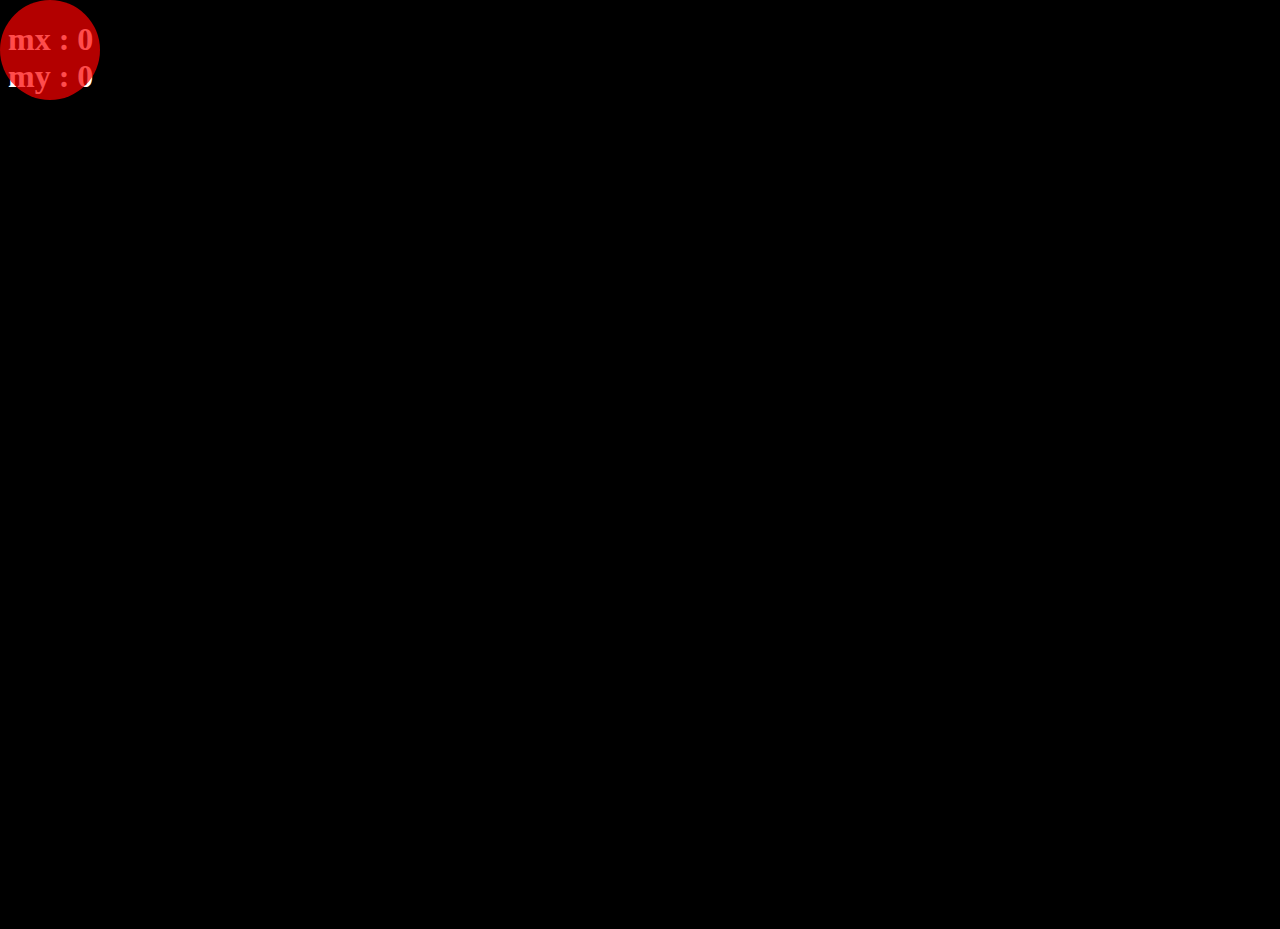
==== 02-Mouse-move/index.html @ cd9de357 "기본완성" ====
<!DOCTYPE html>
<html lang="ko">
  <head>
    <meta charset="UTF-8" />
    <meta name="viewport" content="width=device-width, initial-scale=1.0" />
    <title>Document</title>
    <style>
      body {
        background: #000;
        height: 100vh;
      }
      h1 {
        color: #fff;
      }
      .cursor {
        position: absolute;
        top: 0;
        left: 0;
        width: 100px;
        height: 100px;
        border-radius: 50%;
        background: rgba(255, 0, 0, 0.7);
      }
    </style>
    <script src="./js/jquery-3.3.1.min.js"></script>
    <script src="./js/script.js"></script>
  </head>
  <body>
    <!-- 변하는 좌표값을 뿌릴 공간 -->
    <h1 class="info">좌표값</h1>

    <div class="cursor"></div>
  </body>
</html>
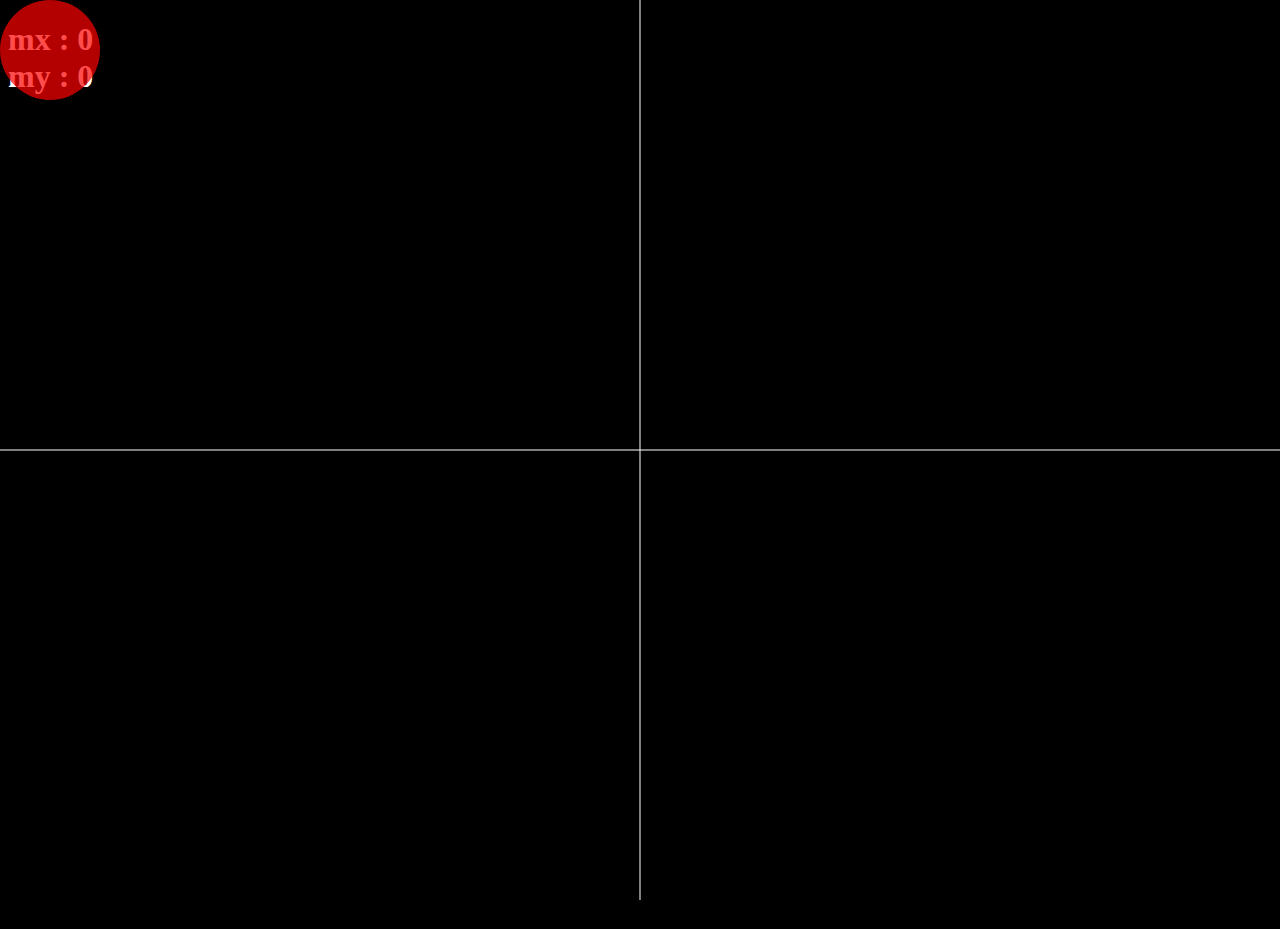
==== commit 96181f08: "마우스가 중앙에 있다는 걸 고려해 거리 벌리기" ====
--- a/02-Mouse-move/index.html
+++ b/02-Mouse-move/index.html
@@ -21,6 +21,26 @@
         border-radius: 50%;
         background: rgba(255, 0, 0, 0.7);
       }
+      body::before {
+        content: '';
+        position: absolute;
+        top: 50%;
+        left: 50%;
+        transform: translate(-50%, -50%);
+        width: 100%;
+        height: 1px;
+        background: #fff;
+      }
+      body::after {
+        content: '';
+        position: absolute;
+        top: 50%;
+        left: 50%;
+        transform: translate(-50%, -50%);
+        height: 100%;
+        width: 1px;
+        background: #fff;
+      }
     </style>
     <script src="./js/jquery-3.3.1.min.js"></script>
     <script src="./js/script.js"></script>
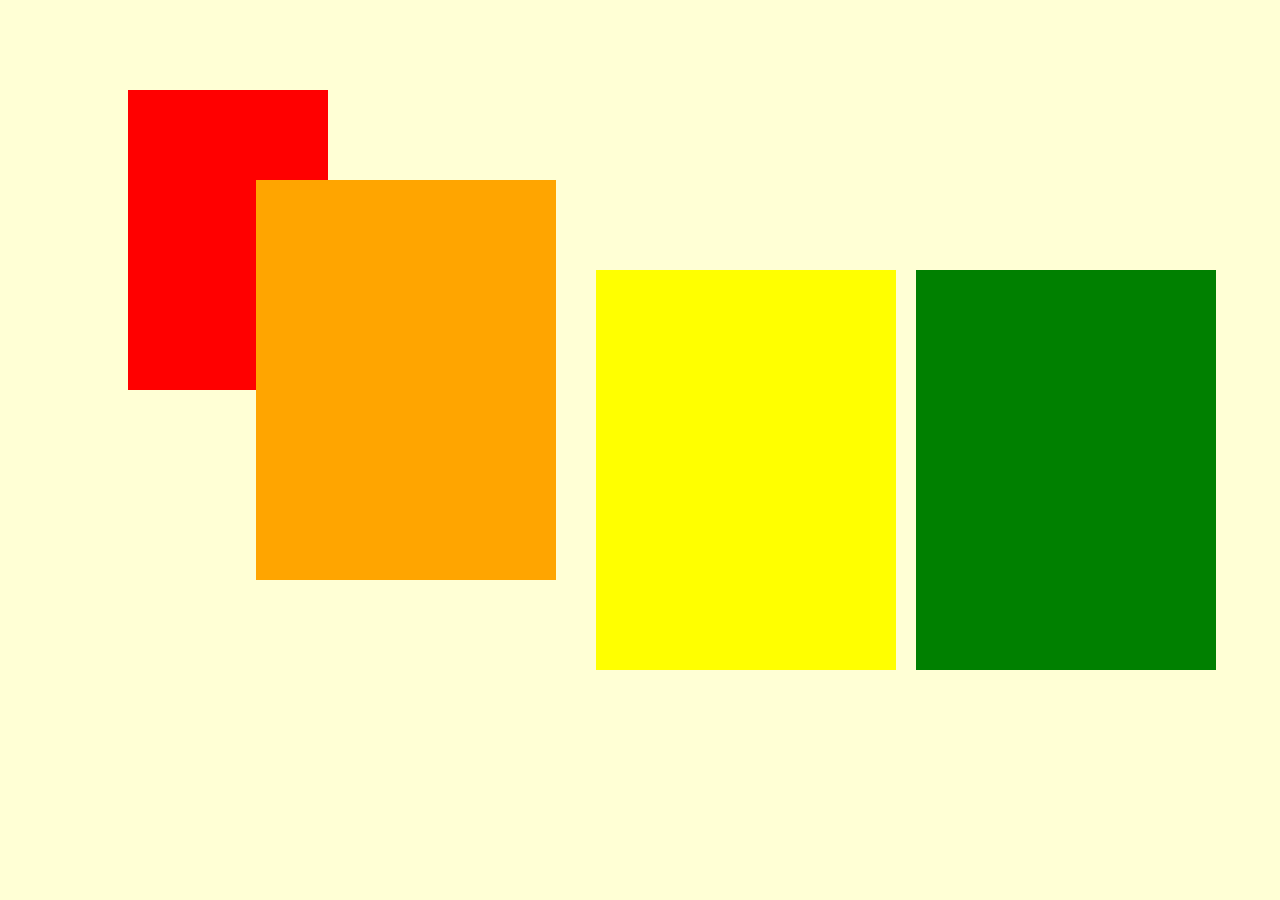
==== commit 2250bf65: "오브젝트 마우스에 따라 움직이기" ====
--- a/02-Mouse-move/index.html
+++ b/02-Mouse-move/index.html
@@ -3,52 +3,17 @@
   <head>
     <meta charset="UTF-8" />
     <meta name="viewport" content="width=device-width, initial-scale=1.0" />
-    <title>Document</title>
-    <style>
-      body {
-        background: #000;
-        height: 100vh;
-      }
-      h1 {
-        color: #fff;
-      }
-      .cursor {
-        position: absolute;
-        top: 0;
-        left: 0;
-        width: 100px;
-        height: 100px;
-        border-radius: 50%;
-        background: rgba(255, 0, 0, 0.7);
-      }
-      body::before {
-        content: '';
-        position: absolute;
-        top: 50%;
-        left: 50%;
-        transform: translate(-50%, -50%);
-        width: 100%;
-        height: 1px;
-        background: #fff;
-      }
-      body::after {
-        content: '';
-        position: absolute;
-        top: 50%;
-        left: 50%;
-        transform: translate(-50%, -50%);
-        height: 100%;
-        width: 1px;
-        background: #fff;
-      }
-    </style>
+    <title>오브젝트 움직이기</title>
+    <link rel="stylesheet" href="./css/style.css" />
     <script src="./js/jquery-3.3.1.min.js"></script>
     <script src="./js/script.js"></script>
   </head>
   <body>
-    <!-- 변하는 좌표값을 뿌릴 공간 -->
-    <h1 class="info">좌표값</h1>
-
-    <div class="cursor"></div>
+    <div class="obj-wrap">
+      <div class="obj1"></div>
+      <div class="obj2"></div>
+      <div class="obj3"></div>
+      <div class="obj4"></div>
+    </div>
   </body>
 </html>
--- a/02-Mouse-move/css/style.css
+++ b/02-Mouse-move/css/style.css
@@ -0,0 +1,55 @@
+@charset 'utf-8';
+
+* {
+  margin: 0;
+  padding: 0;
+  box-sizing: border-box;
+}
+ul,
+ol,
+li {
+  list-style: none;
+}
+img {
+  vertical-align: top;
+}
+body {
+  overflow-x: hidden;
+}
+.obj-wrap {
+  height: 100vh;
+  background: rgb(255, 255, 213);
+  perspective: 600px;
+}
+.obj1 {
+  position: absolute;
+  top: 10%;
+  left: 10%;
+  width: 200px;
+  height: 300px;
+  background: red;
+}
+.obj2 {
+  position: absolute;
+  top: 20%;
+  left: 20%;
+  width: 300px;
+  height: 400px;
+  background: orange;
+}
+.obj3 {
+  position: absolute;
+  top: 30%;
+  right: 30%;
+  width: 300px;
+  height: 400px;
+  background: yellow;
+}
+.obj4 {
+  position: absolute;
+  top: 30%;
+  right: 5%;
+  width: 300px;
+  height: 400px;
+  background: green;
+}
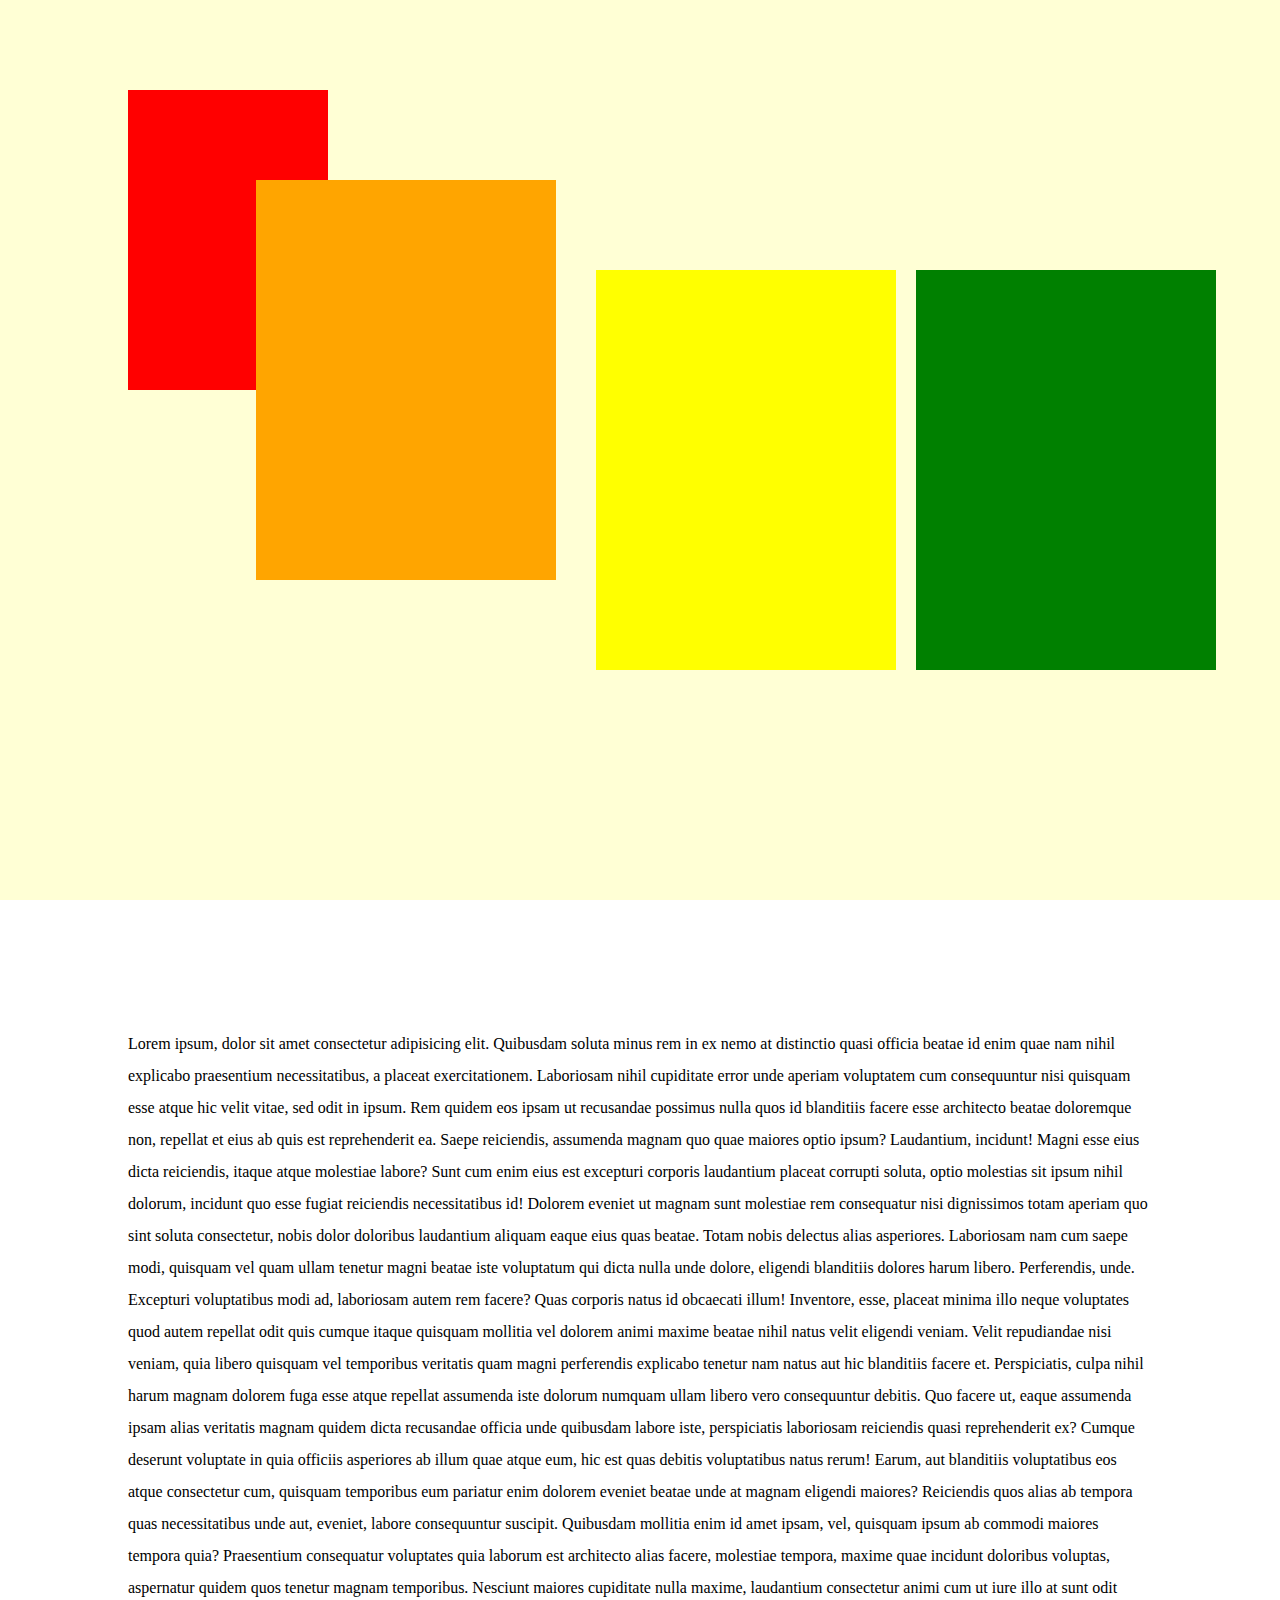
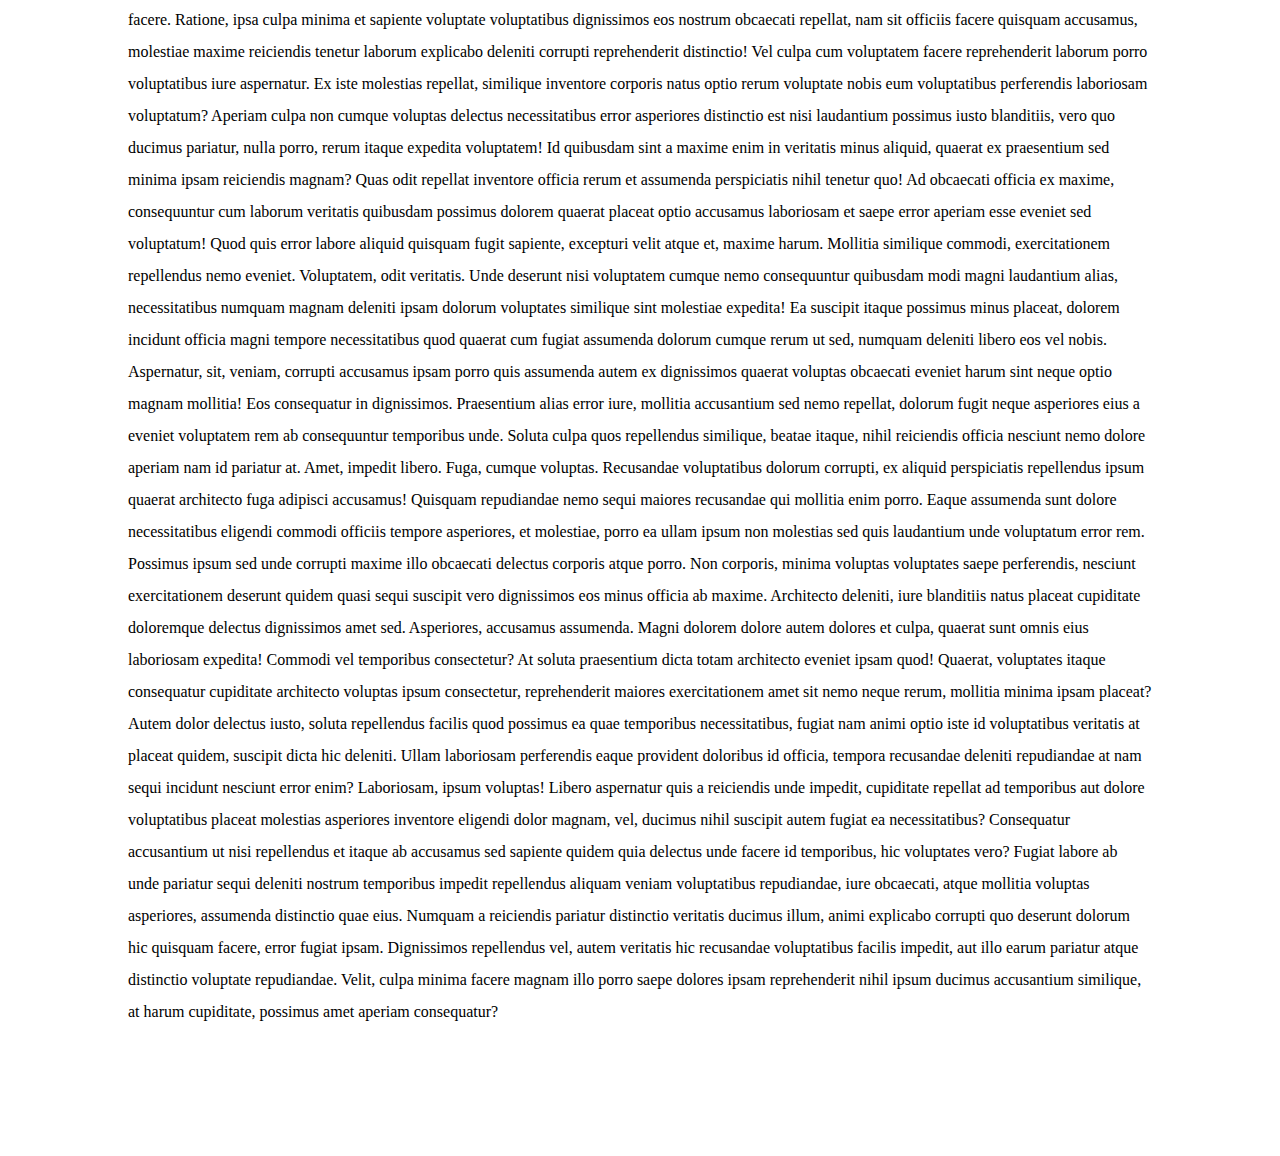
==== commit f092c122: "동작 취소의 기본 코드" ====
--- a/02-Mouse-move/index.html
+++ b/02-Mouse-move/index.html
@@ -15,5 +15,77 @@
       <div class="obj3"></div>
       <div class="obj4"></div>
     </div>
+
+    <div class="scroll-area">
+      Lorem ipsum, dolor sit amet consectetur adipisicing elit. Quibusdam soluta minus rem in ex nemo at distinctio
+      quasi officia beatae id enim quae nam nihil explicabo praesentium necessitatibus, a placeat exercitationem.
+      Laboriosam nihil cupiditate error unde aperiam voluptatem cum consequuntur nisi quisquam esse atque hic velit
+      vitae, sed odit in ipsum. Rem quidem eos ipsam ut recusandae possimus nulla quos id blanditiis facere esse
+      architecto beatae doloremque non, repellat et eius ab quis est reprehenderit ea. Saepe reiciendis, assumenda
+      magnam quo quae maiores optio ipsum? Laudantium, incidunt! Magni esse eius dicta reiciendis, itaque atque
+      molestiae labore? Sunt cum enim eius est excepturi corporis laudantium placeat corrupti soluta, optio molestias
+      sit ipsum nihil dolorum, incidunt quo esse fugiat reiciendis necessitatibus id! Dolorem eveniet ut magnam sunt
+      molestiae rem consequatur nisi dignissimos totam aperiam quo sint soluta consectetur, nobis dolor doloribus
+      laudantium aliquam eaque eius quas beatae. Totam nobis delectus alias asperiores. Laboriosam nam cum saepe modi,
+      quisquam vel quam ullam tenetur magni beatae iste voluptatum qui dicta nulla unde dolore, eligendi blanditiis
+      dolores harum libero. Perferendis, unde. Excepturi voluptatibus modi ad, laboriosam autem rem facere? Quas
+      corporis natus id obcaecati illum! Inventore, esse, placeat minima illo neque voluptates quod autem repellat odit
+      quis cumque itaque quisquam mollitia vel dolorem animi maxime beatae nihil natus velit eligendi veniam. Velit
+      repudiandae nisi veniam, quia libero quisquam vel temporibus veritatis quam magni perferendis explicabo tenetur
+      nam natus aut hic blanditiis facere et. Perspiciatis, culpa nihil harum magnam dolorem fuga esse atque repellat
+      assumenda iste dolorum numquam ullam libero vero consequuntur debitis. Quo facere ut, eaque assumenda ipsam alias
+      veritatis magnam quidem dicta recusandae officia unde quibusdam labore iste, perspiciatis laboriosam reiciendis
+      quasi reprehenderit ex? Cumque deserunt voluptate in quia officiis asperiores ab illum quae atque eum, hic est
+      quas debitis voluptatibus natus rerum! Earum, aut blanditiis voluptatibus eos atque consectetur cum, quisquam
+      temporibus eum pariatur enim dolorem eveniet beatae unde at magnam eligendi maiores? Reiciendis quos alias ab
+      tempora quas necessitatibus unde aut, eveniet, labore consequuntur suscipit. Quibusdam mollitia enim id amet
+      ipsam, vel, quisquam ipsum ab commodi maiores tempora quia? Praesentium consequatur voluptates quia laborum est
+      architecto alias facere, molestiae tempora, maxime quae incidunt doloribus voluptas, aspernatur quidem quos
+      tenetur magnam temporibus. Nesciunt maiores cupiditate nulla maxime, laudantium consectetur animi cum ut iure illo
+      at sunt odit facere. Ratione, ipsa culpa minima et sapiente voluptate voluptatibus dignissimos eos nostrum
+      obcaecati repellat, nam sit officiis facere quisquam accusamus, molestiae maxime reiciendis tenetur laborum
+      explicabo deleniti corrupti reprehenderit distinctio! Vel culpa cum voluptatem facere reprehenderit laborum porro
+      voluptatibus iure aspernatur. Ex iste molestias repellat, similique inventore corporis natus optio rerum voluptate
+      nobis eum voluptatibus perferendis laboriosam voluptatum? Aperiam culpa non cumque voluptas delectus
+      necessitatibus error asperiores distinctio est nisi laudantium possimus iusto blanditiis, vero quo ducimus
+      pariatur, nulla porro, rerum itaque expedita voluptatem! Id quibusdam sint a maxime enim in veritatis minus
+      aliquid, quaerat ex praesentium sed minima ipsam reiciendis magnam? Quas odit repellat inventore officia rerum et
+      assumenda perspiciatis nihil tenetur quo! Ad obcaecati officia ex maxime, consequuntur cum laborum veritatis
+      quibusdam possimus dolorem quaerat placeat optio accusamus laboriosam et saepe error aperiam esse eveniet sed
+      voluptatum! Quod quis error labore aliquid quisquam fugit sapiente, excepturi velit atque et, maxime harum.
+      Mollitia similique commodi, exercitationem repellendus nemo eveniet. Voluptatem, odit veritatis. Unde deserunt
+      nisi voluptatem cumque nemo consequuntur quibusdam modi magni laudantium alias, necessitatibus numquam magnam
+      deleniti ipsam dolorum voluptates similique sint molestiae expedita! Ea suscipit itaque possimus minus placeat,
+      dolorem incidunt officia magni tempore necessitatibus quod quaerat cum fugiat assumenda dolorum cumque rerum ut
+      sed, numquam deleniti libero eos vel nobis. Aspernatur, sit, veniam, corrupti accusamus ipsam porro quis assumenda
+      autem ex dignissimos quaerat voluptas obcaecati eveniet harum sint neque optio magnam mollitia! Eos consequatur in
+      dignissimos. Praesentium alias error iure, mollitia accusantium sed nemo repellat, dolorum fugit neque asperiores
+      eius a eveniet voluptatem rem ab consequuntur temporibus unde. Soluta culpa quos repellendus similique, beatae
+      itaque, nihil reiciendis officia nesciunt nemo dolore aperiam nam id pariatur at. Amet, impedit libero. Fuga,
+      cumque voluptas. Recusandae voluptatibus dolorum corrupti, ex aliquid perspiciatis repellendus ipsum quaerat
+      architecto fuga adipisci accusamus! Quisquam repudiandae nemo sequi maiores recusandae qui mollitia enim porro.
+      Eaque assumenda sunt dolore necessitatibus eligendi commodi officiis tempore asperiores, et molestiae, porro ea
+      ullam ipsum non molestias sed quis laudantium unde voluptatum error rem. Possimus ipsum sed unde corrupti maxime
+      illo obcaecati delectus corporis atque porro. Non corporis, minima voluptas voluptates saepe perferendis, nesciunt
+      exercitationem deserunt quidem quasi sequi suscipit vero dignissimos eos minus officia ab maxime. Architecto
+      deleniti, iure blanditiis natus placeat cupiditate doloremque delectus dignissimos amet sed. Asperiores, accusamus
+      assumenda. Magni dolorem dolore autem dolores et culpa, quaerat sunt omnis eius laboriosam expedita! Commodi vel
+      temporibus consectetur? At soluta praesentium dicta totam architecto eveniet ipsam quod! Quaerat, voluptates
+      itaque consequatur cupiditate architecto voluptas ipsum consectetur, reprehenderit maiores exercitationem amet sit
+      nemo neque rerum, mollitia minima ipsam placeat? Autem dolor delectus iusto, soluta repellendus facilis quod
+      possimus ea quae temporibus necessitatibus, fugiat nam animi optio iste id voluptatibus veritatis at placeat
+      quidem, suscipit dicta hic deleniti. Ullam laboriosam perferendis eaque provident doloribus id officia, tempora
+      recusandae deleniti repudiandae at nam sequi incidunt nesciunt error enim? Laboriosam, ipsum voluptas! Libero
+      aspernatur quis a reiciendis unde impedit, cupiditate repellat ad temporibus aut dolore voluptatibus placeat
+      molestias asperiores inventore eligendi dolor magnam, vel, ducimus nihil suscipit autem fugiat ea necessitatibus?
+      Consequatur accusantium ut nisi repellendus et itaque ab accusamus sed sapiente quidem quia delectus unde facere
+      id temporibus, hic voluptates vero? Fugiat labore ab unde pariatur sequi deleniti nostrum temporibus impedit
+      repellendus aliquam veniam voluptatibus repudiandae, iure obcaecati, atque mollitia voluptas asperiores, assumenda
+      distinctio quae eius. Numquam a reiciendis pariatur distinctio veritatis ducimus illum, animi explicabo corrupti
+      quo deserunt dolorum hic quisquam facere, error fugiat ipsam. Dignissimos repellendus vel, autem veritatis hic
+      recusandae voluptatibus facilis impedit, aut illo earum pariatur atque distinctio voluptate repudiandae. Velit,
+      culpa minima facere magnam illo porro saepe dolores ipsam reprehenderit nihil ipsum ducimus accusantium similique,
+      at harum cupiditate, possimus amet aperiam consequatur?
+    </div>
   </body>
 </html>
--- a/02-Mouse-move/css/style.css
+++ b/02-Mouse-move/css/style.css
@@ -53,3 +53,8 @@
   height: 400px;
   background: green;
 }
+
+.scroll-area {
+  padding: 10%;
+  line-height: 2;
+}
